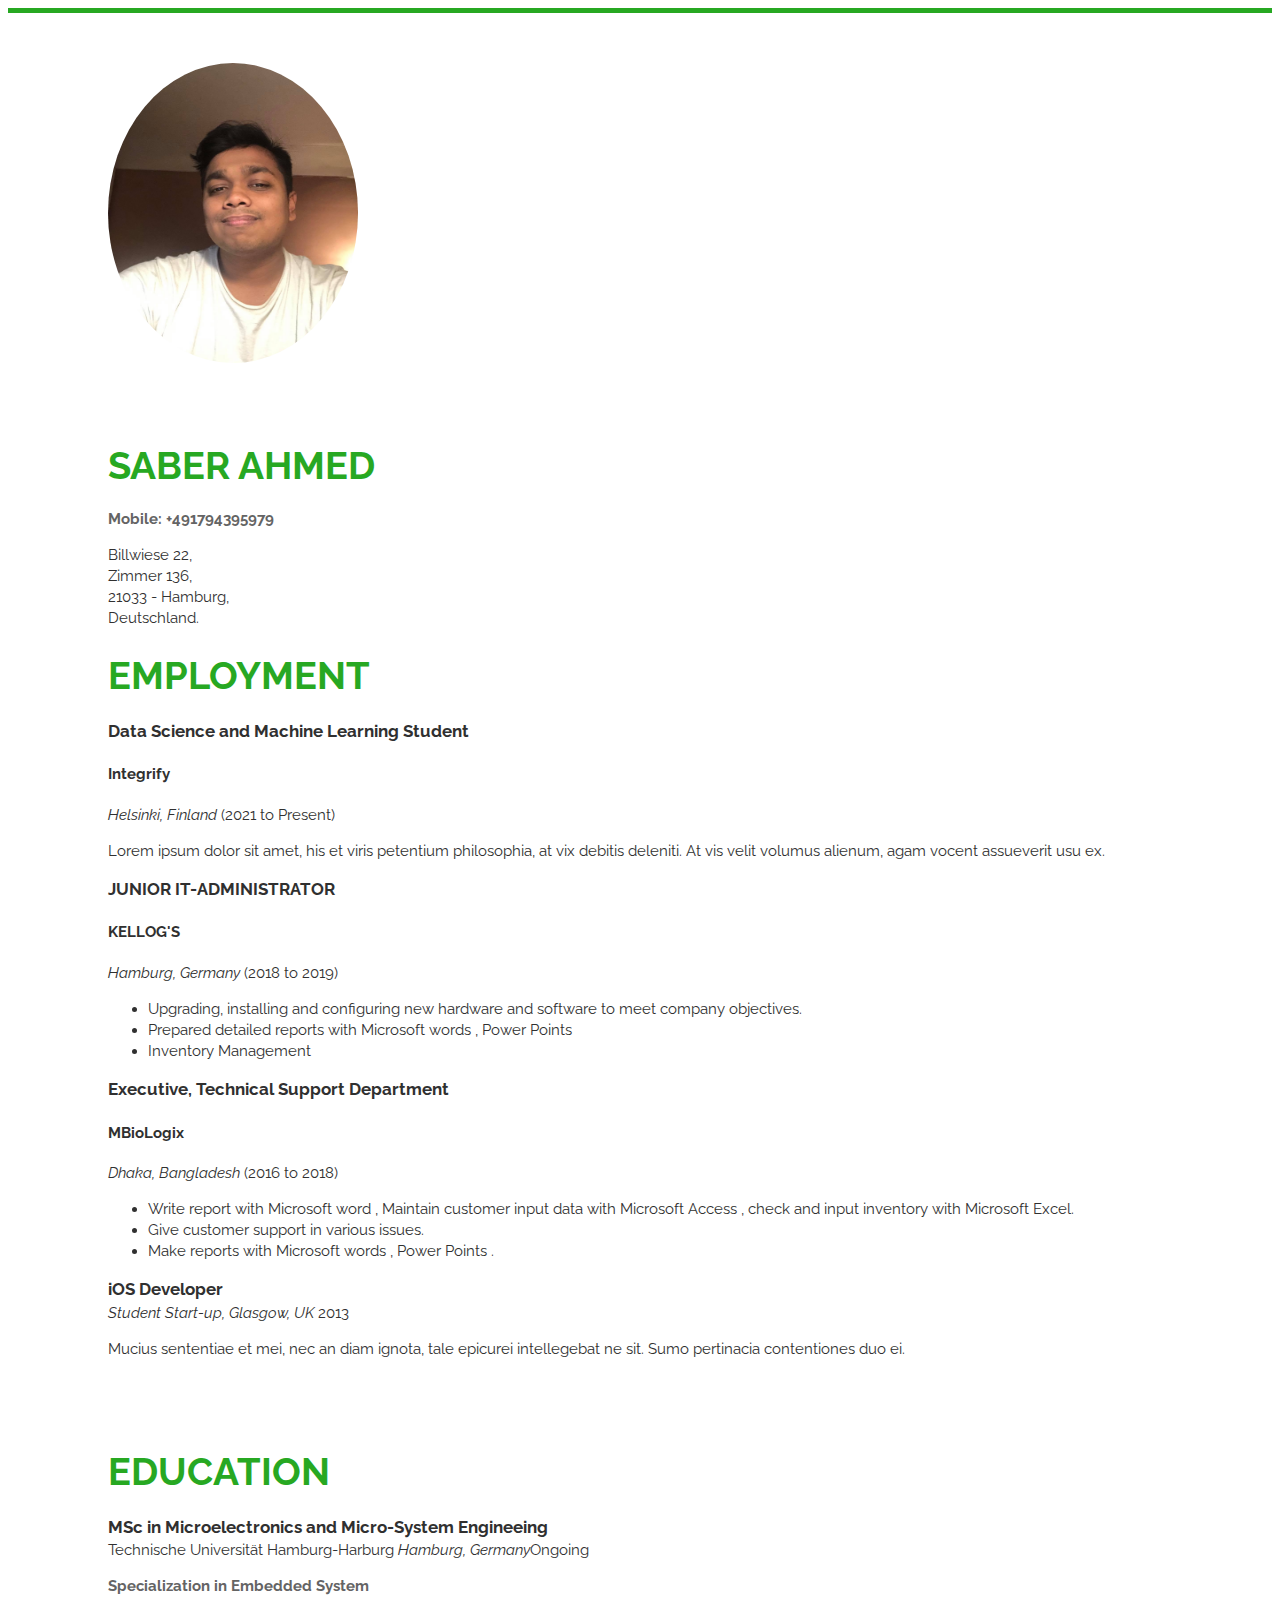
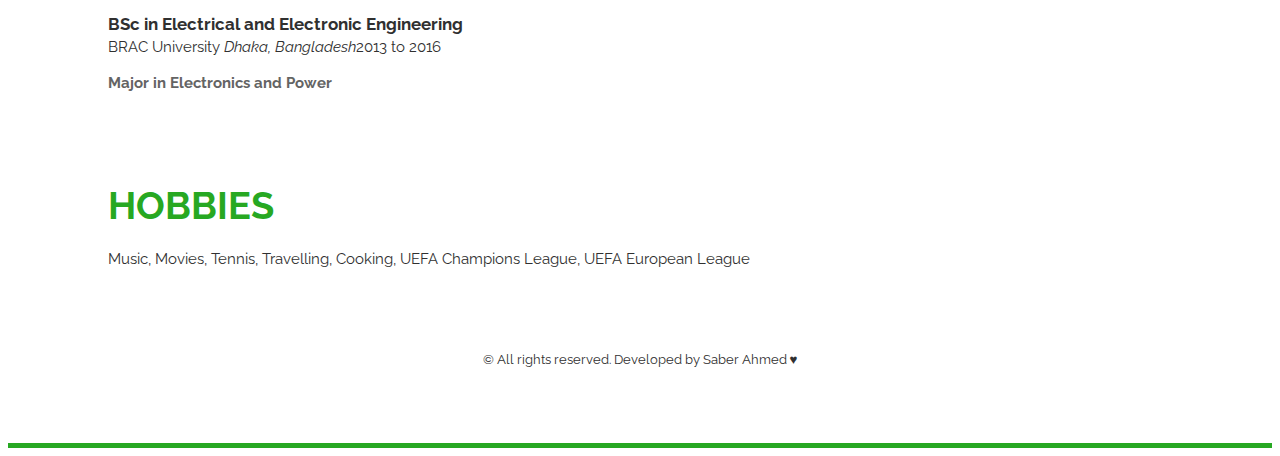
==== saber_ahmed_portfolio.html @ e65ba42a "version0.1" ====
<!DOCTYPE html>
<html lang="en" dir="ltr">
  <head>
    <meta charset="utf-8">
    <title>Saber Ahmed</title>
    <!--Stylesheet-->
    <link rel="stylesheet" href="https://cdn.jsdelivr.net/npm/bootstrap@4.6.0/dist/css/bootstrap.min.css" integrity="sha384-B0vP5xmATw1+K9KRQjQERJvTumQW0nPEzvF6L/Z6nronJ3oUOFUFpCjEUQouq2+l" crossorigin="anonymous">
    <link rel="stylesheet" href="styles/styles.css">
  </head>

  <body>
    <div class="container-fluid">
      <div class="row">
        <div class="left-container col-lg-3">
          <img src="images/saber.jpg" alt="">
          <h1 id="padd_plz">Saber Ahmed</h1>
          <p> <em>Mobile: +491794395979</em></p>
          <p>
            Billwiese 22, <br>
            Zimmer 136, <br>
            21033 - Hamburg, <br>
            Deutschland.
          </p>
        </div>
        <div class="right-container col-lg-9">
          <!--employment starts-->
          <div class="employment">
            <h1>Employment</h1>
            <article>
                <header>
                    <h2>Data Science and Machine Learning Student</h2>
                    <h4>Integrify</h4>
                    <span><address>Helsinki, Finland</address><time> (2021 to Present)</time></span>
                </header>
                <p>Lorem ipsum dolor sit amet, his et viris petentium philosophia,
                    at vix debitis deleniti. At vis velit volumus alienum, agam vocent assueverit usu ex. </p>
            </article>
            <article>
                <header>
                    <h2>JUNIOR IT-ADMINISTRATOR</h2>
                    <h4>KELLOG'S</h4>
                    <span><address>Hamburg, Germany</address><time> (2018 to 2019)</time></span>
                </header>
                <p>
                  <ul>
                    <li>Upgrading, installing and configuring new hardware and software to meet
                        company objectives.</li>
                    <li>Prepared detailed reports with Microsoft words , Power Points</li>
                    <li>Inventory Management</li>
                  </ul>
                </p>
            </article>
            <article>
                <header>
                    <h2>Executive, Technical Support Department</h2>
                    <h4>MBioLogix</h4>
                    <span><address>Dhaka, Bangladesh</address><time> (2016 to 2018)</time></span>
                </header>
                <p>
                  <ul>
                    <li>Write report with Microsoft word , Maintain customer input data with
                        Microsoft Access , check and input inventory with Microsoft Excel.</li>
                    <li>Give customer support in various issues.</li>
                    <li>Make reports with Microsoft words , Power Points .</li>
                  </ul>
                </p>
            </article>
            <article>
                <header>
                    <h2>iOS Developer</h2>
                    <span><address>Student Start-up, Glasgow, UK</address><time>  2013</time></span>
                </header>
                <p>Mucius sententiae et mei, nec an diam ignota, tale epicurei intellegebat ne sit. Sumo pertinacia contentiones duo ei.</p>
            </article>
          </div>
          <!--employment ends-->
          <!--Education Starts-->
          <div class="education">
            <h1>Education</h1>
            <article>
                <header>
                    <h2>MSc in Microelectronics and Micro-System Engineeing</h2>
                    <span>Technische Universität Hamburg-Harburg</span>
                    <span><address>Hamburg, Germany</address><time>Ongoing</time></span>
                </header>
                <p>
                    <em>Specialization in Embedded System</em>
                </p>
            </article>
            <article>
                <header>
                    <h2>BSc in Electrical and Electronic Engineering</h2>
                    <span>BRAC University</span>
                    <span><address>Dhaka, Bangladesh</address><time>2013 to 2016</time></span>
                </header>
                <p>
                    <em>Major in Electronics and Power</em>
                </p>
            </article>
          </div>
          <!--education ends-->
          <!--hobbies starts-->
          <div class="hobbies">
            <h1>Hobbies</h1>
            <article>
                <p>Music, Movies, Tennis, Travelling, Cooking, UEFA Champions League, UEFA European League</p>
            </article>

          </div>
          <!--hobbies ends-->

          </div>
      </div>
      </div>
      <footer>
        <p> © All rights reserved. Developed by Saber Ahmed ♥ </p>
      </footer>
    <script src="https://code.jquery.com/jquery-3.5.1.slim.min.js" integrity="sha384-DfXdz2htPH0lsSSs5nCTpuj/zy4C+OGpamoFVy38MVBnE+IbbVYUew+OrCXaRkfj" crossorigin="anonymous"></script>
    <script src="https://cdn.jsdelivr.net/npm/bootstrap@4.6.0/dist/js/bootstrap.bundle.min.js" integrity="sha384-Piv4xVNRyMGpqkS2by6br4gNJ7DXjqk09RmUpJ8jgGtD7zP9yug3goQfGII0yAns" crossorigin="anonymous"></script>
  </body>

</html>
---- styles/styles.css ----
@import url(https://fonts.googleapis.com/css?family=Raleway:700,400);


img{
  height: 300px;
  width: 250px;
  border-radius: 100%;
}
body{
  padding-top: 50px;
  font-family: "Raleway", Helvetica, Arial, sans-serif;
  font-size: 15px;
  line-height: 21px;
  color: rgb(48, 48, 48);
  border-top: 5px solid #27a822;
  border-bottom: 5px solid #27A822;
}
em {
    font-style: normal;
    font-weight: bold;
    color: rgb(100, 100, 100);
    /*margin-right: 6px;*/
}
time{
  content: '—';
  margin-right: 6px;
}
address{
  display: inline;
}
h1 {
    line-height: 120%;
    font-size: 250%;
    margin-bottom: 20px;
    text-transform: uppercase;
    color: #27A822;
}
h2 {
    font-size: 112%;
    font-weight: bold;
    line-height: 150%;
    margin-bottom: 0;
    color: inherit;
}
footer{
  padding-top: 50px;
  padding-bottom: 50px;
  text-align: center;
  margin-bottom: 10px;
  font-size: 10pt;
}
#padd_plz{
  padding-top: 50px;
}
.main-page{
  text-align: center;
}

.left-container{
  padding-left: 100px;
}
.right-container{
  padding-left: 100px;
}
.education{
  padding-top: 50px;
}
.hobbies{
  padding-top: 50px;
}

@media only screen and (max-width: 1000px){
    .left-container{
      text-align: center;
      padding-left: 0px;
    }
    .right-container{
      padding-left: 50px;
    }
    .employment{
      padding-top: 50px;
    }
    .education{
      padding-top: 50px;
    }
    .hobbies{
      padding-top: 50px;
    }
}
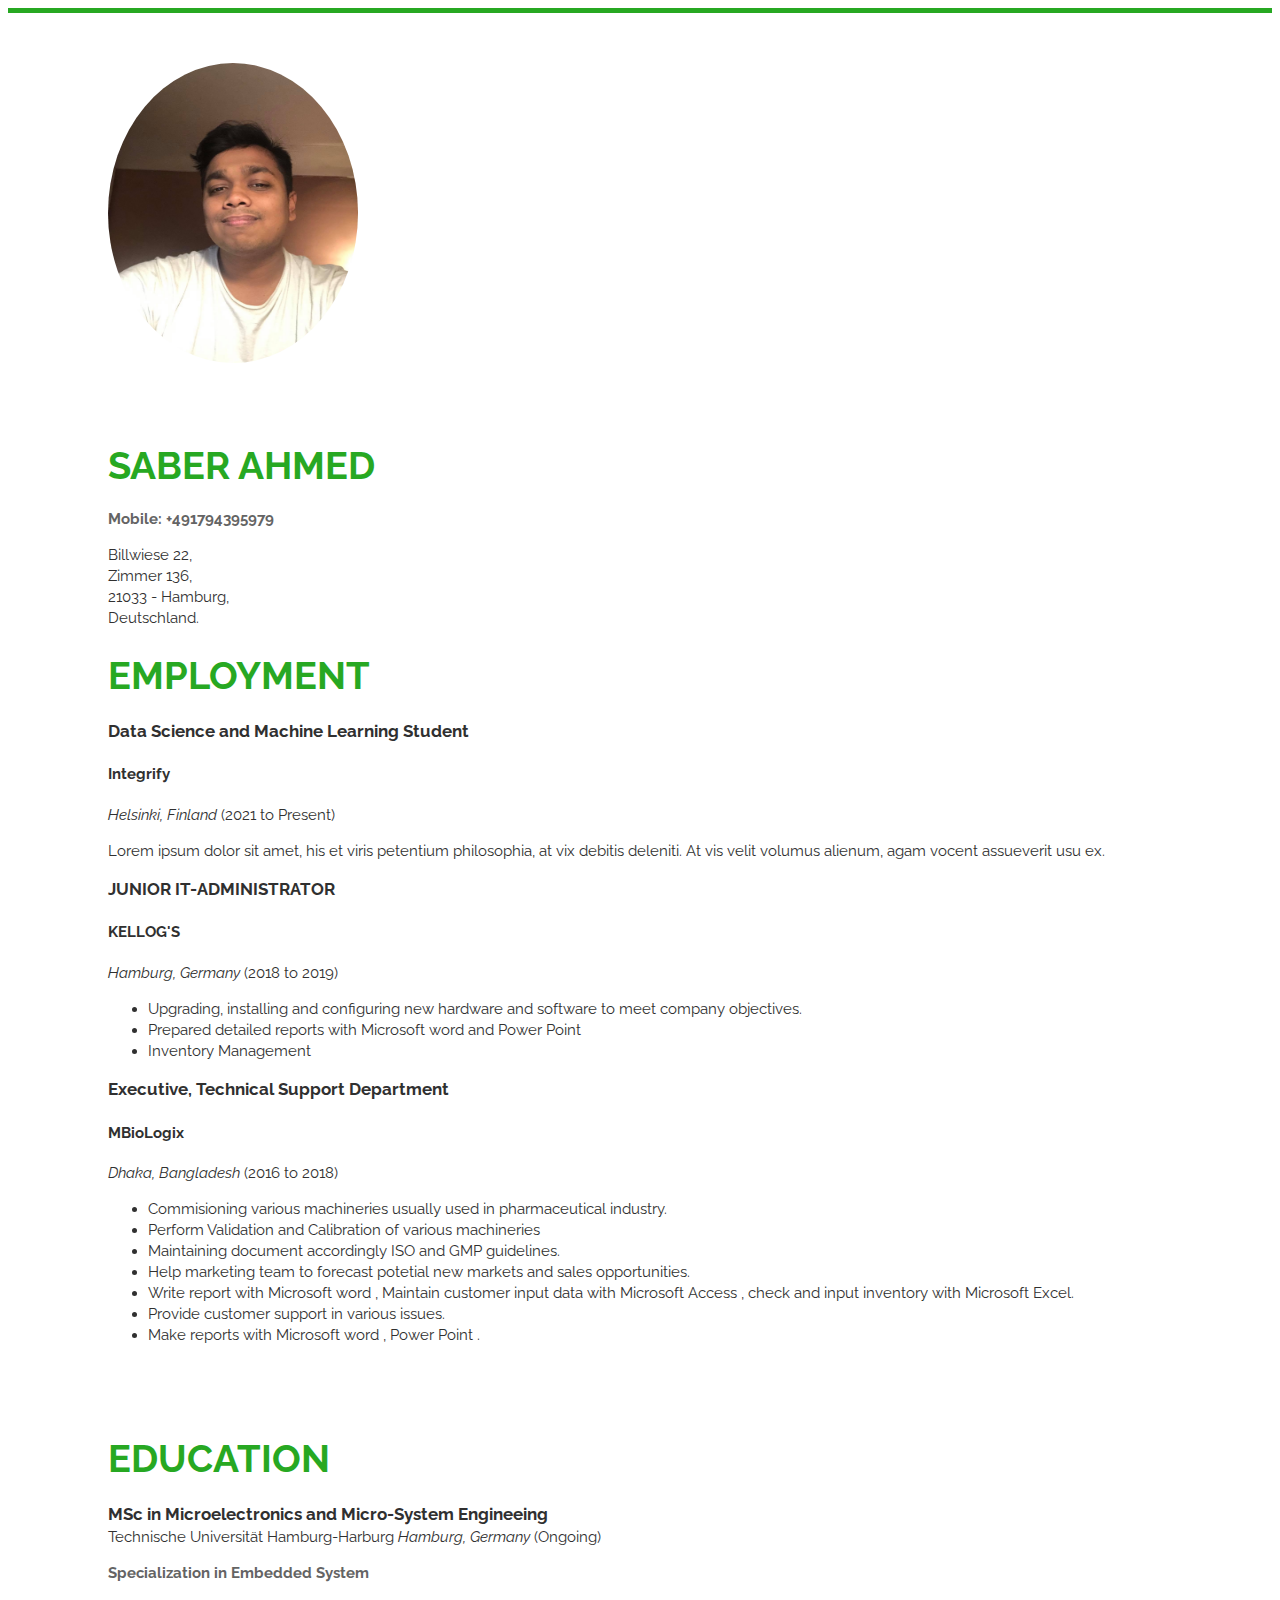
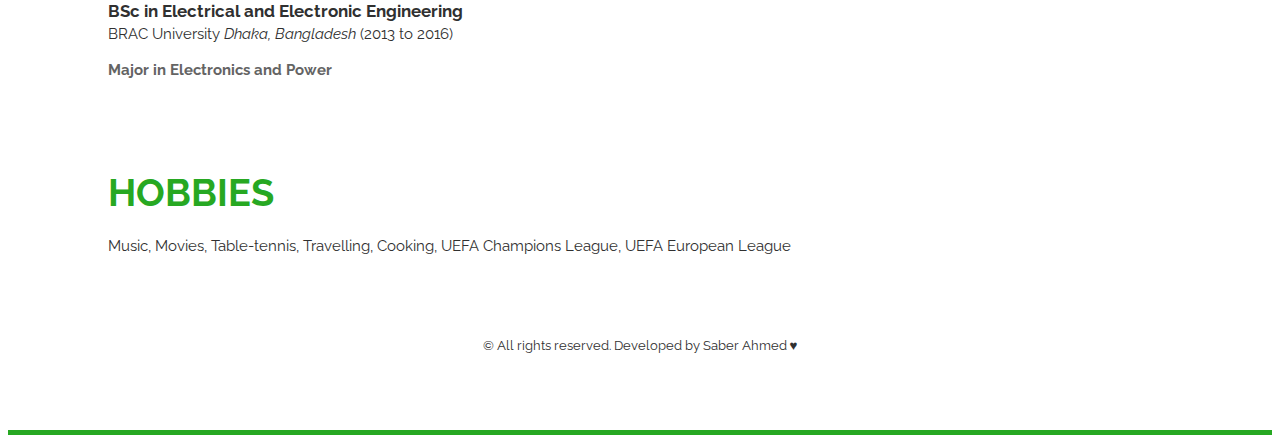
==== commit a835acb2: "for main" ====
--- a/saber_ahmed_portfolio.html
+++ b/saber_ahmed_portfolio.html
@@ -45,7 +45,7 @@
                   <ul>
                     <li>Upgrading, installing and configuring new hardware and software to meet
                         company objectives.</li>
-                    <li>Prepared detailed reports with Microsoft words , Power Points</li>
+                    <li>Prepared detailed reports with Microsoft word and Power Point</li>
                     <li>Inventory Management</li>
                   </ul>
                 </p>
@@ -58,19 +58,16 @@
                 </header>
                 <p>
                   <ul>
+                    <li>Commisioning various machineries usually used in pharmaceutical industry.</li>
+                    <li>Perform Validation and Calibration of various machineries</li>
+                    <li>Maintaining document accordingly ISO and GMP guidelines.</li>
+                    <li>Help marketing team to forecast potetial new markets and sales opportunities.</li>
                     <li>Write report with Microsoft word , Maintain customer input data with
                         Microsoft Access , check and input inventory with Microsoft Excel.</li>
-                    <li>Give customer support in various issues.</li>
-                    <li>Make reports with Microsoft words , Power Points .</li>
+                    <li>Provide customer support in various issues.</li>
+                    <li>Make reports with Microsoft word , Power Point .</li>
                   </ul>
                 </p>
-            </article>
-            <article>
-                <header>
-                    <h2>iOS Developer</h2>
-                    <span><address>Student Start-up, Glasgow, UK</address><time>  2013</time></span>
-                </header>
-                <p>Mucius sententiae et mei, nec an diam ignota, tale epicurei intellegebat ne sit. Sumo pertinacia contentiones duo ei.</p>
             </article>
           </div>
           <!--employment ends-->
@@ -81,7 +78,7 @@
                 <header>
                     <h2>MSc in Microelectronics and Micro-System Engineeing</h2>
                     <span>Technische Universität Hamburg-Harburg</span>
-                    <span><address>Hamburg, Germany</address><time>Ongoing</time></span>
+                    <span><address>Hamburg, Germany</address><time> (Ongoing)</time></span>
                 </header>
                 <p>
                     <em>Specialization in Embedded System</em>
@@ -91,7 +88,7 @@
                 <header>
                     <h2>BSc in Electrical and Electronic Engineering</h2>
                     <span>BRAC University</span>
-                    <span><address>Dhaka, Bangladesh</address><time>2013 to 2016</time></span>
+                    <span><address>Dhaka, Bangladesh</address><time> (2013 to 2016)</time></span>
                 </header>
                 <p>
                     <em>Major in Electronics and Power</em>
@@ -103,7 +100,7 @@
           <div class="hobbies">
             <h1>Hobbies</h1>
             <article>
-                <p>Music, Movies, Tennis, Travelling, Cooking, UEFA Champions League, UEFA European League</p>
+                <p>Music, Movies, Table-tennis, Travelling, Cooking, UEFA Champions League, UEFA European League</p>
             </article>
 
           </div>
